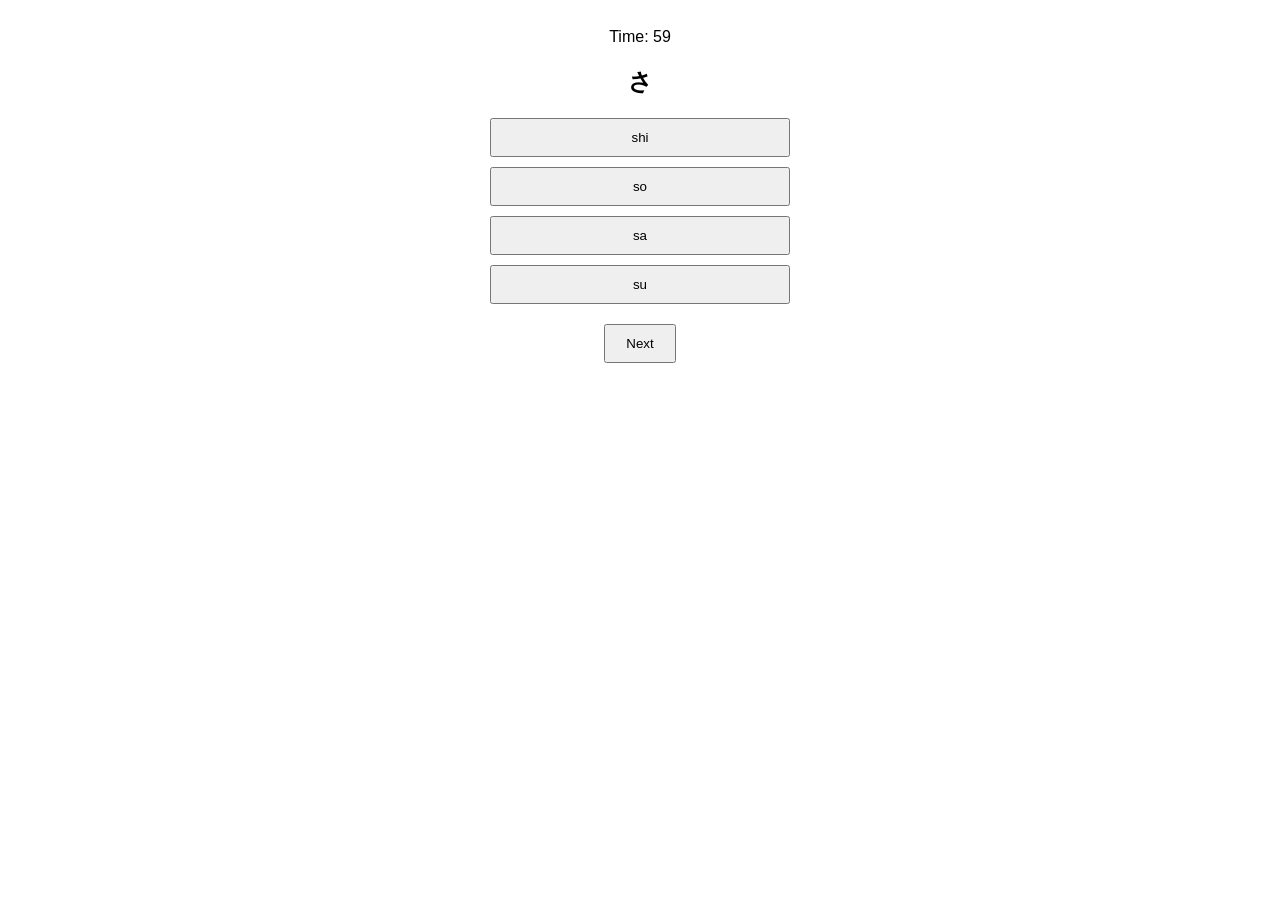
==== quiz.html @ cec43afd "Initial commit" ====
<!DOCTYPE html>
<html lang="en">
<head>
    <meta charset="UTF-8">
    <title>Quiz</title>
    <link rel="stylesheet" href="css/styles.css">
</head>
<body>

    <div id="timer">Time: 60</div>

    <div id="quiz-container">
        <h2 id="question"></h2>
        <div id="choices"></div>
        <button id="nextBtn">Next</button>
    </div>

    <script src="js/quiz.js"></script>
</body>
</html>
---- css/styles.css ----
body {
    font-family: Arial, sans-serif;
    text-align: center;
    padding: 20px;
}

button {
    padding: 10px 20px;
    margin: 10px;
    cursor: pointer;
}

#choices button {
    display: block;
    width: 100%;
    max-width: 300px;
    margin: 10px auto;
}

@media (max-width: 600px) {
    body {
        font-size: 18px;
    }
}
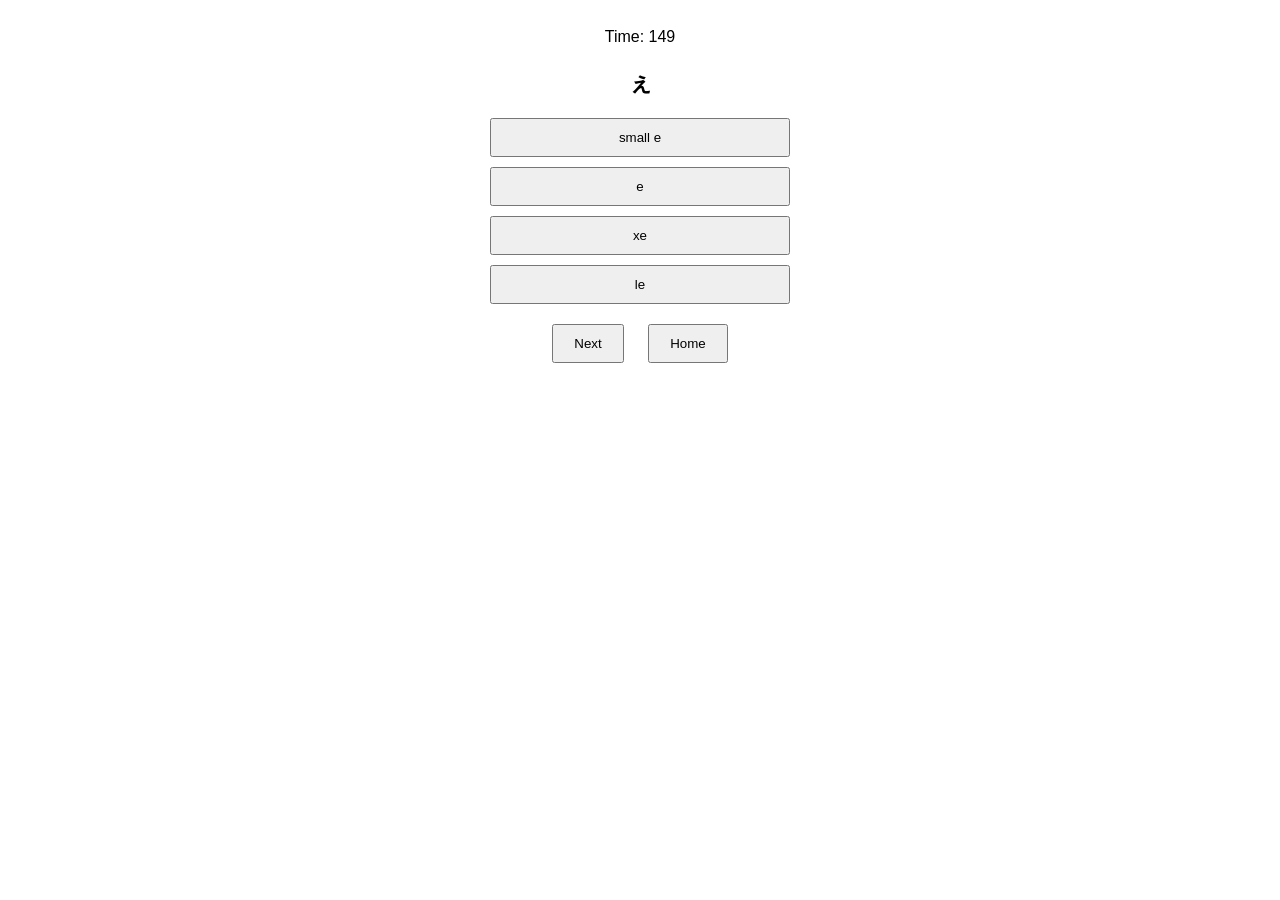
==== commit ab80bb3e: "Add full Hiragana quiz, exam types, minimal styling for Back buttons" ====
--- a/quiz.html
+++ b/quiz.html
@@ -7,12 +7,15 @@
 </head>
 <body>
 
-    <div id="timer">Time: 60</div>
+    <div id="timer" style="display:none;">Time: 0</div>
 
     <div id="quiz-container">
         <h2 id="question"></h2>
         <div id="choices"></div>
-        <button id="nextBtn">Next</button>
+        <div class="quiz-controls">
+            <button id="nextBtn" class="btn">Next</button>
+            <button id="homeBtn" class="btn">Home</button>
+        </div>
     </div>
 
     <script src="js/quiz.js"></script>
--- a/css/styles.css
+++ b/css/styles.css
@@ -21,4 +21,10 @@
     body {
         font-size: 18px;
     }
-}+}
+
+button.selected {
+    background-color: #4CAF50;
+    color: white;
+}
+
